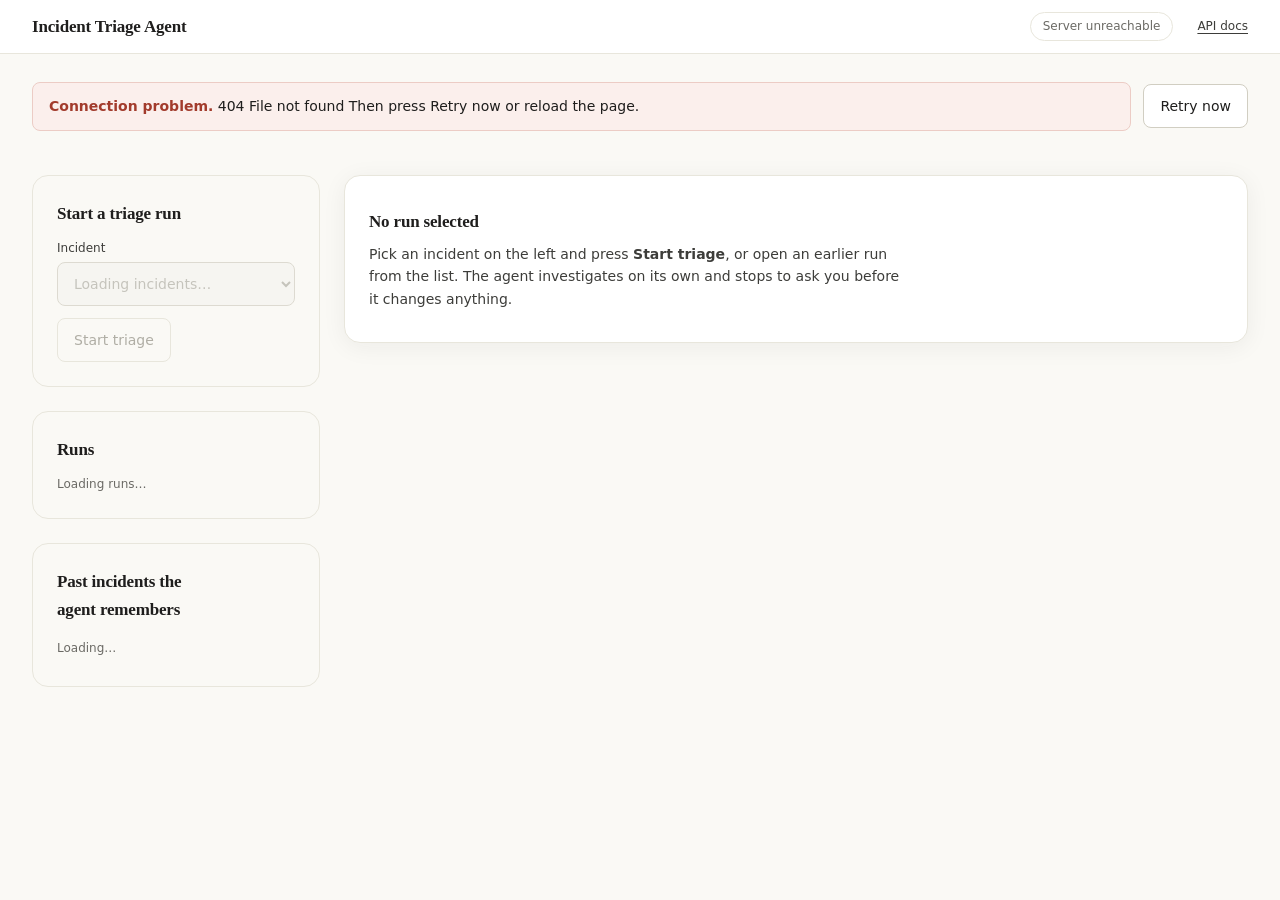
==== frontend/index.html @ 40b096b3 "refactor: src layout, frontend/ folder, pyproject.toml; remove non-source artifacts Structure (git m" ====
<!doctype html>
<html lang="en">
<head>
  <meta charset="utf-8">
  <meta name="viewport" content="width=device-width, initial-scale=1">
  <title>Incident Triage Agent</title>
  <link rel="icon" href="data:,">
  <link rel="stylesheet" href="/static/style.css">
</head>
<body>
<header class="topbar">
  <h1>Incident Triage Agent</h1>
  <span id="mode" class="mode">Connecting…</span>
  <a href="/docs" target="_blank" rel="noopener">API docs</a>
</header>
<div id="banner" class="banner" hidden>
  <p id="banner-text" class="error-box" role="alert"></p>
  <button id="banner-retry">Retry now</button>
</div>

<main class="layout">
  <aside class="sidebar">
    <section class="panel">
      <h2>Start a triage run</h2>
      <label for="scenario">Incident</label>
      <select id="scenario" disabled><option>Loading incidents…</option></select>
      <p id="scenario-alert" class="hint"></p>
      <button id="start" class="primary" disabled>Start triage</button>
    </section>
    <section class="panel">
      <h2>Runs</h2>
      <ul id="runs" class="run-list"><li class="state">Loading runs…</li></ul>
    </section>
    <section class="panel">
      <h2>Past incidents the agent remembers</h2>
      <ul id="memory" class="memory-list"><li class="state">Loading…</li></ul>
    </section>
  </aside>

  <section class="content">
    <section id="empty" class="panel empty-main">
      <h2>No run selected</h2>
      <p>Pick an incident on the left and press <b>Start triage</b>, or open an earlier run from the list.
        The agent investigates on its own and stops to ask you before it changes anything.</p>
    </section>

    <div id="run" hidden>
      <section class="panel run-head">
        <div class="run-title">
          <h2 id="run-title"></h2>
          <span id="run-status" class="status"></span>
        </div>
        <p id="run-alert" class="alert-text"></p>
        <dl class="stats">
          <div><dt>Step</dt><dd id="st-step">0</dd></div>
          <div><dt>Tokens</dt><dd id="st-tokens">0</dd></div>
          <div><dt>Cost</dt><dd id="st-cost">$0</dd></div>
          <div><dt>Model</dt><dd id="st-llm"></dd></div>
          <div><dt>Approvals</dt><dd id="st-approvals">None pending</dd></div>
        </dl>
        <div class="actions">
          <button id="pause">Pause run</button>
          <button id="resume">Resume run</button>
          <button id="cancel" class="danger">Cancel run</button>
        </div>
        <p id="run-error" class="error-box" role="alert" hidden></p>
      </section>

      <details id="thinking" class="panel thinking">
        <summary>
          <span id="th-dot" class="th-dot" aria-hidden="true"></span>
          <span id="th-title" class="th-title">Thinking…</span>
          <span id="th-line" class="th-line"></span>
        </summary>
        <ol id="th-phases" class="th-phases" aria-label="Agent phase"></ol>
        <div id="th-body" class="th-body"></div>
      </details>

      <section id="approval" class="panel decision" aria-labelledby="ap-title" tabindex="-1" hidden>
        <div class="ap-head">
          <h2 id="ap-title"></h2>
          <span class="risk">Needs your approval: changes production</span>
        </div>

        <div class="ap-grid">
          <div>
            <h3>What will happen</h3>
            <dl id="ap-fields" class="fields"></dl>
          </div>
          <div>
            <h3>Why the agent chose this</h3>
            <p id="ap-reason" class="ap-reason"></p>
            <p id="ap-earlier" class="state"></p>
            <div id="ap-confidence" class="confidence" hidden>
              <span class="conf-label">Confidence <b id="ap-conf-value"></b></span>
              <span class="meter" aria-hidden="true"><span id="ap-conf-bar"></span></span>
            </div>
          </div>
        </div>

        <h3>Incident context</h3>
        <p id="ap-incident" class="ap-incident"></p>
        <ul id="ap-findings" class="findings"></ul>

        <label for="ap-comment">Comment for the agent (optional)</label>
        <input id="ap-comment" placeholder="For example: approved, but watch the error rate for 10 minutes">
        <div class="actions">
          <button id="approve" class="primary">Approve change</button>
          <button id="reject" class="danger">Reject change</button>
        </div>
      </section>

      <p id="ap-receipt" class="receipt" role="status" hidden></p>

      <section id="report" class="panel report" hidden></section>

      <div class="columns">
        <section class="panel">
          <h2>Plan</h2>
          <ol id="plan" class="plan"></ol>
        </section>
        <section class="panel">
          <h2>Services (simulated)</h2>
          <table id="infra" class="infra"></table>
        </section>
      </div>

      <section class="panel">
        <h2>Message the agent</h2>
        <div class="composer">
          <textarea id="guidance" rows="2" aria-label="Message for the agent" aria-describedby="composer-hint"
                    placeholder="For example: prefer rollback over restart. Read at its next step."></textarea>
          <div class="composer-row">
            <span id="composer-hint" class="hint">Enter sends, Shift+Enter adds a line</span>
            <button id="send">Send to agent</button>
          </div>
        </div>
      </section>

      <section class="panel">
        <div class="section-head">
          <h2>Live trace</h2>
          <span id="conn" class="conn">Connecting…</span>
        </div>
        <p class="hint">Every step the agent takes: what it thought, which tools it called, and what came back.</p>
        <p id="trace-empty" class="state">Waiting for the first event…</p>
        <div id="timeline" class="timeline"></div>
      </section>
    </div>
  </section>
</main>
<script src="/static/app.js"></script>
</body>
</html>
---- static/style.css ----
/* Operator console. One loud element (the decision panel); everything else stays quiet.
   Tokens first: every colour, size, space and radius below comes from :root. */

/* ==========================================================================
   1. Tokens
   ========================================================================== */

:root {
  /* colour: Claude-style warm neutrals (anthropics/skills brand-guidelines palette).
     Coral is the one accent and is used sparingly; primary actions are charcoal. */
  --ink: #1f1e1d;            /* primary text */
  --ink-2: #3d3d3a;          /* secondary text */
  --muted: #6b6a65;          /* metadata (5.1:1 on paper) */
  --faint: #b0aea5;          /* disabled, brand mid gray */
  --paper: #faf9f5;          /* page, brand light */
  --panel: #ffffff;          /* raised surface */
  --inset: #f5f4f0;          /* controls and code: one step darker than their panel */
  --wash: #f0eee6;           /* selected row, user message bubble */
  --line: #e8e6dc;           /* faint warm border, brand light gray */
  --line-strong: #d1cec2;
  --primary: #262624;        /* charcoal primary button */
  --primary-hover: #141413;  /* brand dark */
  --on-primary: #ffffff;
  --accent: #d97757;         /* coral: live dots, meter, small marks only (not body text) */
  --accent-text: #a8482a;    /* coral dark enough for text (5.5:1 on paper) */
  --accent-bg: #fbf0eb;
  --accent-line: #f0cfc1;
  --amber: #9a5b13;          /* "a human must decide" */
  --amber-bg: #fbf4e8;
  --amber-line: #ead3ad;
  --green: #4f6b3a;          /* brand green, darkened for text */
  --green-line: #cfd8c2;
  --red: #a23b2c;
  --red-bg: #fbefec;
  --red-line: #ecccc5;

  /* type: one scale, ratio ~1.2 from a 14px body; weight and colour do most of the hierarchy */
  --fs-caption: 12px;
  --fs-body: 14px;
  --fs-h2: 17px;
  --fs-h1: 20px;
  --lh-body: 1.6;
  --font-ui: "Segoe UI", system-ui, -apple-system, Roboto, sans-serif;
  --font-head: "Iowan Old Style", Charter, "Palatino Linotype", Georgia, serif;
  --font-code: ui-monospace, SFMono-Regular, Menlo, Consolas, monospace;

  /* space: 4px base, multiples only */
  --s-1: 4px;
  --s-2: 8px;
  --s-3: 12px;
  --s-4: 16px;
  --s-5: 24px;
  --s-6: 32px;

  /* radius: small for pills' inner parts, control for inputs/buttons, card for panels */
  --r-control: 8px;
  --r-card: 16px;
  --shadow: 0 4px 24px rgba(31, 30, 29, 0.06);   /* the one depth level: soft, wide, offset */
  --r-pill: 999px;

  --hit: 44px;               /* minimum hit area */
  --ease-out: cubic-bezier(0.2, 0, 0, 1);
}


/* ==========================================================================
   2. Base: elements and text
   ========================================================================== */

* { box-sizing: border-box; }
body {
  margin: 0; background: var(--paper); color: var(--ink);
  font: var(--fs-body)/var(--lh-body) var(--font-ui);
  -webkit-font-smoothing: antialiased;
}
h1, h2, h3 { margin: 0; font-weight: 600; text-wrap: balance; }
h1, h2 { font-family: var(--font-head); letter-spacing: -0.01em; }
h1 { font-size: var(--fs-h1); }
h2 { font-size: var(--fs-h2); margin-bottom: var(--s-3); }
h3 { font-size: var(--fs-body); }
p, li, .ev-body, .hint { text-wrap: pretty; }
a { color: var(--ink-2); text-underline-offset: 3px; }
::selection { background: var(--accent-line); color: var(--ink); }
html { scrollbar-color: var(--line-strong) transparent; caret-color: var(--accent-text); }
code { font-family: var(--font-code); font-size: var(--fs-caption); }
.stats, .ev-when, .run-list .sub, .meta, .th-title, .infra, .mode { font-variant-numeric: tabular-nums; }


.hint, .alert-text { color: var(--muted); margin: var(--s-2) 0 var(--s-3); }
.hint { font-size: var(--fs-caption); }
label { display: block; font-size: var(--fs-caption); font-weight: 500; color: var(--ink-2); margin-bottom: var(--s-1); }


/* ==========================================================================
   3. Layout
   ========================================================================== */

.topbar { display: flex; align-items: center; gap: var(--s-5); padding: var(--s-3) var(--s-6);
  background: var(--panel); border-bottom: 1px solid var(--line); }
.topbar h1 { flex: 1; font-size: var(--fs-h2); }
.topbar a { font-size: var(--fs-caption); }
.mode { font-size: var(--fs-caption); color: var(--muted); padding: var(--s-1) var(--s-3);
  border: 1px solid var(--line); border-radius: var(--r-pill); }
.layout { display: grid; grid-template-columns: 288px minmax(0, 1fr); gap: var(--s-5);
  padding: var(--s-6); max-width: 1360px; margin: 0 auto; }
.sidebar, .content, #run { display: flex; flex-direction: column; gap: var(--s-5); }
#run[hidden] { display: none; }
.columns { display: grid; grid-template-columns: 1fr 1fr; gap: var(--s-5); }
.panel { background: var(--panel); border: 1px solid var(--line); border-radius: var(--r-card); padding: var(--s-5); }
.sidebar .panel { background: transparent; }
.content .panel, .composer { box-shadow: var(--shadow); }   /* the sidebar shares the canvas; a subtle edge is enough */


/* ==========================================================================
   4. Components
   ========================================================================== */

/* ---------------------------------------------------------------- buttons: secondary (default), primary, danger */
button {
  font: inherit; font-weight: 500; white-space: nowrap;
  min-height: var(--hit); min-width: var(--hit); padding: var(--s-2) var(--s-4);
  border: 1px solid var(--line-strong); border-radius: var(--r-control);
  background: var(--panel); color: var(--ink); cursor: pointer;
}
button.primary { background: var(--primary); border-color: var(--primary); color: var(--on-primary); }
button.danger { color: var(--red); border-color: var(--red-line); }
@media (hover: hover) {
  button:hover:not(:disabled) { background: var(--inset); border-color: var(--muted); }
  button.primary:hover:not(:disabled) { background: var(--primary-hover); border-color: var(--primary-hover); }
  button.danger:hover:not(:disabled) { background: var(--red-bg); border-color: var(--red); }
  .run-list li:hover { background: var(--inset); }
}
button:disabled { background: transparent; border-color: var(--line); color: var(--faint); cursor: not-allowed; }
button[aria-busy="true"] { cursor: progress; }
button[aria-busy="true"]::before { content: ""; display: inline-block; width: 10px; height: 10px; margin-right: var(--s-2);
  border: 2px solid currentColor; border-right-color: transparent; border-radius: 50%; vertical-align: -1px; }
:focus-visible { outline: 2px solid var(--accent-text); outline-offset: 2px; }
@media (prefers-reduced-motion: no-preference) {
  button { transition-property: scale, background-color, border-color; transition-duration: 150ms;
    transition-timing-function: ease-out; }
  button:active:not(:disabled) { scale: 0.96; }
  button[aria-busy="true"]::before { animation: spin 0.8s linear infinite; }
}
.actions { display: flex; gap: var(--s-2); flex-wrap: wrap; margin-top: var(--s-4); }

/* composer: one large rounded card holding the text and its send row (agent-ui) */
.composer { border: 1px solid var(--line-strong); border-radius: var(--r-card); background: var(--panel); padding: var(--s-3) var(--s-4); }
.composer:focus-within { outline: 2px solid var(--accent-text); outline-offset: 2px; }   /* replaces the textarea's own ring */
.composer textarea { display: block; width: 100%; min-height: 48px; max-height: 168px; field-sizing: content; resize: none;
  font: inherit; color: var(--ink); background: transparent; border: 0; padding: 0; outline: none; }
.composer-row { display: flex; align-items: center; justify-content: space-between; gap: var(--s-3); margin-top: var(--s-2); }
.composer-row .hint { margin: 0; }


/* ---------------------------------------------------------------- inputs */
select, input { font: inherit; width: 100%; min-height: var(--hit); padding: var(--s-2) var(--s-3);
  border: 1px solid var(--line-strong); border-radius: var(--r-control); background: var(--inset); color: var(--ink); }
select:disabled { color: var(--faint); }


/* ---------------------------------------------------------------- run header */
.run-title { display: flex; align-items: center; gap: var(--s-3); }
.run-title h2 { margin: 0; flex: 1; font-size: var(--fs-h1); }
.stats { display: flex; gap: var(--s-6); margin: 0; flex-wrap: wrap; }
.stats dt { font-size: var(--fs-caption); color: var(--muted); }
.stats dd { margin: 0; font-weight: 600; }
.stats dd.waiting { color: var(--amber); }

/* status pill: colour carries meaning, the text says it too */
.status { font-size: var(--fs-caption); font-weight: 500; padding: 0 var(--s-3); border-radius: var(--r-pill);
  border: 1px solid var(--line); background: var(--panel); white-space: nowrap; }
.s-running { color: var(--accent-text); border-color: var(--accent-line); background: var(--accent-bg); }
.s-waiting_approval, .s-escalated { color: var(--amber); border-color: var(--amber-line); background: var(--amber-bg); }
.s-completed, .s-healthy { color: var(--green); border-color: var(--green-line); }
.s-failed, .s-degraded, .s-down { color: var(--red); border-color: var(--red-line); }
.s-paused, .s-cancelled, .s-pending { color: var(--muted); }


/* ---------------------------------------------------------------- approval card: the one loud element */
.decision { border-color: var(--amber-line); background: var(--amber-bg); }
.decision h2 { font-size: var(--fs-h1); margin: 0; }
.decision h3 { margin: var(--s-5) 0 var(--s-2); color: var(--ink-2); }   /* more space above a heading than below */
.ap-grid h3 { margin-top: 0; }
.ap-head { display: flex; align-items: baseline; justify-content: space-between; gap: var(--s-3); margin-bottom: var(--s-4); }
.risk { font-size: var(--fs-caption); font-weight: 600; color: var(--red); padding: 0 var(--s-3);
  border: 1px solid var(--red-line); border-radius: var(--r-pill); background: var(--red-bg); white-space: nowrap; }
.ap-grid { display: grid; grid-template-columns: minmax(0, 1fr) minmax(0, 1fr); gap: var(--s-5); margin-bottom: var(--s-4); }
.fields { margin: 0; display: flex; flex-direction: column; gap: var(--s-2); }
.fields > div { display: grid; grid-template-columns: 112px minmax(0, 1fr); gap: var(--s-3); padding-bottom: var(--s-2);
  border-bottom: 1px solid var(--amber-line); }
.fields > div:last-child { border-bottom: 0; }
.fields dt { font-size: var(--fs-caption); color: var(--muted); }
.fields dd { margin: 0; font-weight: 600; overflow-wrap: anywhere; }
.fields dd span { display: block; font-weight: 400; font-size: var(--fs-caption); color: var(--muted); }
.ap-reason { margin: 0 0 var(--s-2); }
.confidence { display: flex; align-items: center; gap: var(--s-3); margin-top: var(--s-3); font-size: var(--fs-caption); }
.confidence[hidden] { display: none; }
.meter { flex: 1; max-width: 160px; height: 6px; border-radius: var(--r-pill); background: var(--panel);
  border: 1px solid var(--amber-line); overflow: hidden; }
.meter span { display: block; height: 100%; background: var(--accent); }
.ap-incident { margin: 0 0 var(--s-1); color: var(--ink-2); }
.findings { margin: 0 0 var(--s-4); padding-left: var(--s-5); }
.findings li { margin-bottom: var(--s-1); }
.decision input { background: var(--panel); }

.receipt { margin: 0; padding: var(--s-3) var(--s-5); border: 1px solid var(--line); border-radius: var(--r-card);
  background: var(--panel); color: var(--ink-2); }
.receipt[hidden] { display: none; }
.receipt .meta { color: var(--muted); }

.report { border-color: var(--green-line); }
.report.escalated { border-color: var(--amber-line); }
.report p { margin: var(--s-1) 0; }
.report ul { margin: var(--s-1) 0 0; padding-left: var(--s-5); }


/* ---------------------------------------------------------------- lists */
.run-list, .memory-list { list-style: none; padding: 0; margin: 0; }
.run-list { max-height: 320px; overflow: auto; overscroll-behavior: contain; }
.run-list li[data-id] { display: flex; flex-direction: column; align-items: flex-start; gap: var(--s-1);
  min-height: var(--hit); padding: var(--s-2) var(--s-3); border-radius: var(--r-control); cursor: pointer; }
.run-list li.active { background: var(--wash); }
.run-list .sub, .memory-list { font-size: var(--fs-caption); color: var(--muted); }
.memory-list li { padding: var(--s-1) 0; border-bottom: 1px solid var(--line); }
.memory-list li:last-child { border-bottom: 0; }
.plan { margin: 0; padding-left: var(--s-5); }
.plan li { margin-bottom: var(--s-1); }
.infra { width: 100%; border-collapse: collapse; font-size: var(--fs-caption); }
.infra td { padding: var(--s-2) var(--s-1); border-bottom: 1px solid var(--line); }


/* ---------------------------------------------------------------- trace: a label column says what kind of event each row is */
.timeline { display: flex; flex-direction: column; }
.ev { display: grid; grid-template-columns: 140px minmax(0, 1fr); gap: var(--s-4); padding: var(--s-3) 0;
  border-top: 1px solid var(--line); }
.ev-kind { font-size: var(--fs-caption); font-weight: 600; color: var(--muted); }
.ev-when { display: block; font-weight: 400; }
.ev-body { overflow-wrap: anywhere; }
.ev-body .meta { color: var(--muted); font-size: var(--fs-caption); }
.ev-body ol { margin: var(--s-1) 0 0; padding-left: var(--s-5); }
.ev-thought .ev-body { font-style: italic; }
.ev-guidance .ev-body { justify-self: start; max-width: 60ch; padding: var(--s-2) var(--s-3); border-radius: var(--r-card);
  background: var(--wash); }   /* your own messages: a soft gray bubble; agent output stays unbubbled */
.ev-fail .ev-kind, .ev-error .ev-kind { color: var(--red); }
.ev-warning .ev-kind, .ev-retry .ev-kind, .ev-approval_requested .ev-kind, .ev-approval_decided .ev-kind { color: var(--amber); }
.ev-run_finished .ev-kind, .ev-memory_saved .ev-kind { color: var(--green); }
.ev details summary { cursor: pointer; color: var(--ink-2); font-size: var(--fs-caption); }
.ev details pre { background: var(--inset); border: 1px solid var(--line); padding: var(--s-2); border-radius: var(--r-control);
  overflow: auto; white-space: pre-wrap; }


/* ---------------------------------------------------------------- thinking panel: one line collapsed, the reasoning when opened */
.thinking { padding: var(--s-3) var(--s-5); }
.thinking summary { display: flex; align-items: center; gap: var(--s-3); min-height: var(--hit); cursor: pointer; list-style: none; }
.thinking summary::-webkit-details-marker { display: none; }
.thinking summary::after { content: "Show reasoning"; font-size: var(--fs-caption); font-weight: 500; color: var(--ink-2); white-space: nowrap; }
.thinking[open] summary::after { content: "Hide reasoning"; }
.th-dot { width: 8px; height: 8px; border-radius: 50%; background: var(--faint); flex: none; }
.thinking.live .th-dot { background: var(--accent); }
.th-title { font-weight: 600; white-space: nowrap; }
.thinking.live .th-title { color: var(--accent-text); }
.th-line { flex: 1; color: var(--muted); overflow: hidden; text-overflow: ellipsis; white-space: nowrap; min-width: 0; }
.th-phases { display: flex; gap: var(--s-2); list-style: none; padding: 0; margin: var(--s-3) 0 var(--s-2);
  font-size: var(--fs-caption); color: var(--muted); flex-wrap: wrap; }
.th-phases li + li::before { content: "→"; margin-right: var(--s-2); color: var(--muted); }
.th-phases li.done { color: var(--ink); }
.th-phases li.now { color: var(--accent-text); font-weight: 600; }
.th-body { border-left: 2px solid var(--line); padding-left: var(--s-3); }
.th-body h3 { margin: var(--s-3) 0 var(--s-1); }
.th-body ol, .th-body ul { margin: 0; padding-left: var(--s-5); }
.th-step { margin: var(--s-2) 0; }
.th-step .why { font-style: italic; }
.th-step .meta { color: var(--muted); font-size: var(--fs-caption); }


/* ==========================================================================
   5. States: empty, loading, error
   ========================================================================== */

.state { margin: 0; color: var(--muted); font-size: var(--fs-caption); }
.empty-main { padding: var(--s-6) var(--s-5); }
.empty-main h2 { margin-bottom: var(--s-2); }
.empty-main p { margin: 0; color: var(--ink-2); max-width: 60ch; }
.error-box { margin: var(--s-4) 0 0; padding: var(--s-3) var(--s-4); border: 1px solid var(--red-line);
  border-radius: var(--r-control); background: var(--red-bg); color: var(--ink); }
.error-box b { color: var(--red); }
.error-box details { margin-top: var(--s-2); }
.error-box summary { cursor: pointer; color: var(--red); font-size: var(--fs-caption); }
.error-box pre { white-space: pre-wrap; overflow-wrap: anywhere; font-size: var(--fs-caption); margin: var(--s-2) 0 0; }
.banner { display: flex; align-items: center; gap: var(--s-3); max-width: 1360px; margin: var(--s-4) auto 0;
  padding: var(--s-3) var(--s-6); }
.banner[hidden] { display: none; }
.banner .error-box { margin: 0; flex: 1; }
.conn { font-size: var(--fs-caption); font-weight: 500; color: var(--muted); }
.conn::before { content: ""; display: inline-block; width: 8px; height: 8px; margin-right: var(--s-2);
  border-radius: 50%; background: var(--faint); }
.conn.live { color: var(--accent-text); }
.conn.live::before { background: var(--accent); }
.conn.lost { color: var(--amber); }
.conn.lost::before { background: var(--amber); }
.section-head { display: flex; align-items: baseline; justify-content: space-between; gap: var(--s-3); }
.section-head h2 { margin-bottom: 0; }


/* ==========================================================================
   6. Motion (only when the user allows it)
   ========================================================================== */

@media (prefers-reduced-motion: no-preference) {
  .thinking.live .th-dot { animation: pulse 1.4s ease-in-out infinite; }
}
@keyframes pulse { 0%, 100% { opacity: 1; } 50% { opacity: .25; } }
@keyframes spin { to { rotate: 360deg; } }

/* ==========================================================================
   7. Narrow screens
   ========================================================================== */

/* narrow screens: single column (kept from before; desktop is the target) */
@media (max-width: 900px) {
  .layout, .columns { grid-template-columns: 1fr; }
  .ev { grid-template-columns: 1fr; gap: var(--s-1); }
}
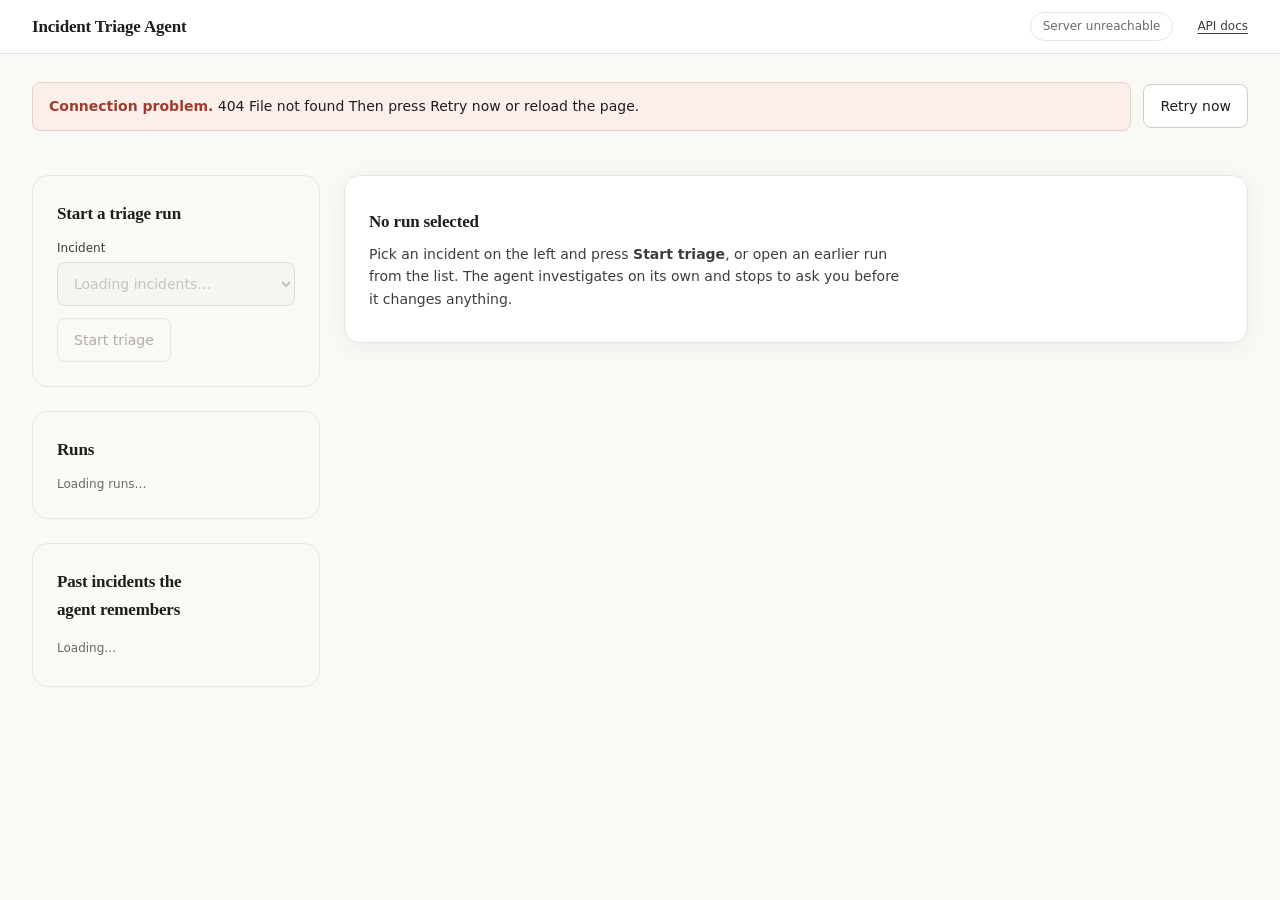
==== commit a6576f4f: "fix(ui): Vercel Web Interface Guidelines pass (vercel-labs/agent-skills web-design-guidelines) - pla" ====
--- a/frontend/index.html
+++ b/frontend/index.html
@@ -3,6 +3,7 @@
 <head>
   <meta charset="utf-8">
   <meta name="viewport" content="width=device-width, initial-scale=1">
+  <meta name="theme-color" content="#faf9f5">
   <title>Incident Triage Agent</title>
   <link rel="icon" href="data:,">
   <link rel="stylesheet" href="/static/style.css">
@@ -56,7 +57,7 @@
           <div><dt>Tokens</dt><dd id="st-tokens">0</dd></div>
           <div><dt>Cost</dt><dd id="st-cost">$0</dd></div>
           <div><dt>Model</dt><dd id="st-llm"></dd></div>
-          <div><dt>Approvals</dt><dd id="st-approvals">None pending</dd></div>
+          <div><dt>Approvals</dt><dd id="st-approvals" aria-live="polite">None pending</dd></div>
         </dl>
         <div class="actions">
           <button id="pause">Pause run</button>
@@ -103,7 +104,7 @@
         <ul id="ap-findings" class="findings"></ul>
 
         <label for="ap-comment">Comment for the agent (optional)</label>
-        <input id="ap-comment" placeholder="For example: approved, but watch the error rate for 10 minutes">
+        <input id="ap-comment" name="comment" autocomplete="off" placeholder="For example: approved, but watch the error rate for 10 minutes…">
         <div class="actions">
           <button id="approve" class="primary">Approve change</button>
           <button id="reject" class="danger">Reject change</button>
@@ -128,10 +129,10 @@
       <section class="panel">
         <h2>Message the agent</h2>
         <div class="composer">
-          <textarea id="guidance" rows="2" aria-label="Message for the agent" aria-describedby="composer-hint"
-                    placeholder="For example: prefer rollback over restart. Read at its next step."></textarea>
+          <textarea id="guidance" name="guidance" autocomplete="off" rows="2" aria-label="Message for the agent" aria-describedby="composer-hint"
+                    placeholder="For example: prefer rollback over restart…"></textarea>
           <div class="composer-row">
-            <span id="composer-hint" class="hint">Enter sends, Shift+Enter adds a line</span>
+            <span id="composer-hint" class="hint">Enter sends, Shift+Enter adds a line. The agent reads it at its next step.</span>
             <button id="send">Send to agent</button>
           </div>
         </div>
@@ -140,7 +141,7 @@
       <section class="panel">
         <div class="section-head">
           <h2>Live trace</h2>
-          <span id="conn" class="conn">Connecting…</span>
+          <span id="conn" class="conn" aria-live="polite">Connecting…</span>
         </div>
         <p class="hint">Every step the agent takes: what it thought, which tools it called, and what came back.</p>
         <p id="trace-empty" class="state">Waiting for the first event…</p>
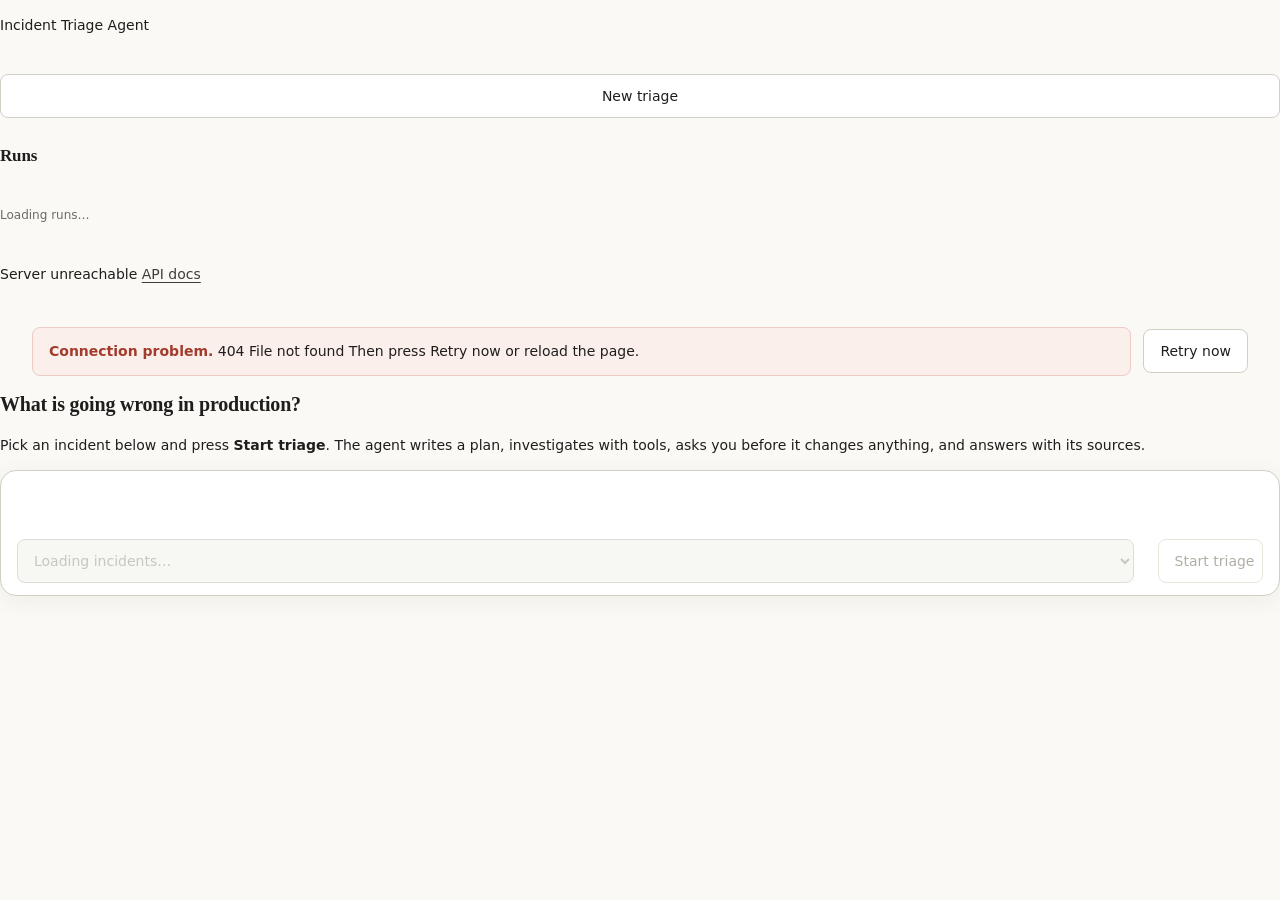
==== commit 86b16c95: "feat: token streaming and a chat-style console (plan, thinking, acting, result, sources) Streaming (" ====
--- a/frontend/index.html
+++ b/frontend/index.html
@@ -9,146 +9,114 @@
   <link rel="stylesheet" href="/static/style.css">
 </head>
 <body>
-<header class="topbar">
-  <h1>Incident Triage Agent</h1>
-  <span id="mode" class="mode">Connecting…</span>
-  <a href="/docs" target="_blank" rel="noopener">API docs</a>
-</header>
-<div id="banner" class="banner" hidden>
-  <p id="banner-text" class="error-box" role="alert"></p>
-  <button id="banner-retry">Retry now</button>
-</div>
+<aside class="sidebar">
+  <p class="brand">Incident Triage Agent</p>
+  <button id="new-run">New triage</button>
+  <h2>Runs</h2>
+  <ul id="runs" class="run-list"><li class="state">Loading runs…</li></ul>
+  <p class="side-foot"><span id="mode">Connecting…</span> <a href="/docs" target="_blank" rel="noopener">API docs</a></p>
+</aside>
 
-<main class="layout">
-  <aside class="sidebar">
-    <section class="panel">
-      <h2>Start a triage run</h2>
-      <label for="scenario">Incident</label>
-      <select id="scenario" disabled><option>Loading incidents…</option></select>
-      <p id="scenario-alert" class="hint"></p>
-      <button id="start" class="primary" disabled>Start triage</button>
-    </section>
-    <section class="panel">
-      <h2>Runs</h2>
-      <ul id="runs" class="run-list"><li class="state">Loading runs…</li></ul>
-    </section>
-    <section class="panel">
-      <h2>Past incidents the agent remembers</h2>
-      <ul id="memory" class="memory-list"><li class="state">Loading…</li></ul>
-    </section>
-  </aside>
+<main class="main">
+  <div id="banner" class="banner" hidden>
+    <p id="banner-text" class="error-box" role="alert"></p>
+    <button id="banner-retry">Retry now</button>
+  </div>
 
-  <section class="content">
-    <section id="empty" class="panel empty-main">
-      <h2>No run selected</h2>
-      <p>Pick an incident on the left and press <b>Start triage</b>, or open an earlier run from the list.
-        The agent investigates on its own and stops to ask you before it changes anything.</p>
+  <div class="thread">
+    <section id="empty" class="empty">
+      <h1>What is going wrong in production?</h1>
+      <p>Pick an incident below and press <b>Start triage</b>. The agent writes a plan, investigates with tools,
+        asks you before it changes anything, and answers with its sources.</p>
     </section>
 
-    <div id="run" hidden>
-      <section class="panel run-head">
-        <div class="run-title">
-          <h2 id="run-title"></h2>
-          <span id="run-status" class="status"></span>
-        </div>
-        <p id="run-alert" class="alert-text"></p>
+    <article id="run" hidden>
+      <header class="run-head">
+        <h1 id="run-title"></h1>
+        <span id="run-status" class="status"></span>
+        <span id="conn" class="conn" aria-live="polite"></span>
+      </header>
+      <div class="run-meta">
         <dl class="stats">
           <div><dt>Step</dt><dd id="st-step">0</dd></div>
           <div><dt>Tokens</dt><dd id="st-tokens">0</dd></div>
           <div><dt>Cost</dt><dd id="st-cost">$0</dd></div>
           <div><dt>Model</dt><dd id="st-llm"></dd></div>
-          <div><dt>Approvals</dt><dd id="st-approvals" aria-live="polite">None pending</dd></div>
         </dl>
-        <div class="actions">
-          <button id="pause">Pause run</button>
-          <button id="resume">Resume run</button>
-          <button id="cancel" class="danger">Cancel run</button>
+        <div class="controls">
+          <button id="pause">Pause</button>
+          <button id="resume">Resume</button>
+          <button id="cancel" class="danger">Cancel</button>
         </div>
-        <p id="run-error" class="error-box" role="alert" hidden></p>
+      </div>
+      <p id="run-error" class="error-box" role="alert" hidden></p>
+
+      <p id="query" class="bubble"></p>
+
+      <section class="block">
+        <h2>Plan</h2>
+        <ol id="plan" class="plan"></ol>
       </section>
 
-      <details id="thinking" class="panel thinking">
-        <summary>
-          <span id="th-dot" class="th-dot" aria-hidden="true"></span>
-          <span id="th-title" class="th-title">Thinking…</span>
-          <span id="th-line" class="th-line"></span>
-        </summary>
-        <ol id="th-phases" class="th-phases" aria-label="Agent phase"></ol>
-        <div id="th-body" class="th-body"></div>
-      </details>
+      <section class="block">
+        <h2 id="th-title" class="th-title">Thinking…</h2>
+        <div id="thoughts" class="thoughts"></div>
+      </section>
 
-      <section id="approval" class="panel decision" aria-labelledby="ap-title" tabindex="-1" hidden>
-        <div class="ap-head">
-          <h2 id="ap-title"></h2>
-          <span class="risk">Needs your approval: changes production</span>
-        </div>
+      <section class="block">
+        <h2>Acting</h2>
+        <ul id="acts" class="acts"><li class="state">No tool calls yet.</li></ul>
 
-        <div class="ap-grid">
-          <div>
-            <h3>What will happen</h3>
+        <section id="approval" class="decision" aria-labelledby="ap-title" tabindex="-1" hidden>
+          <div class="ap-head">
+            <h3 id="ap-title"></h3>
+            <span class="risk">Needs your approval: changes production</span>
+          </div>
+          <div class="ap-grid">
             <dl id="ap-fields" class="fields"></dl>
-          </div>
-          <div>
-            <h3>Why the agent chose this</h3>
-            <p id="ap-reason" class="ap-reason"></p>
-            <p id="ap-earlier" class="state"></p>
-            <div id="ap-confidence" class="confidence" hidden>
-              <span class="conf-label">Confidence <b id="ap-conf-value"></b></span>
-              <span class="meter" aria-hidden="true"><span id="ap-conf-bar"></span></span>
+            <div>
+              <p id="ap-reason" class="ap-reason"></p>
+              <div id="ap-confidence" class="confidence" hidden>
+                <span>Confidence <b id="ap-conf-value"></b></span>
+                <span class="meter" aria-hidden="true"><span id="ap-conf-bar"></span></span>
+              </div>
+              <ul id="ap-findings" class="findings"></ul>
             </div>
           </div>
-        </div>
+          <label for="ap-comment">Comment for the agent (optional)</label>
+          <input id="ap-comment" name="comment" autocomplete="off" placeholder="For example: approved, but watch the error rate…">
+          <div class="actions">
+            <button id="approve" class="primary">Approve change</button>
+            <button id="reject" class="danger">Reject change</button>
+          </div>
+        </section>
+        <p id="ap-receipt" class="receipt" role="status" hidden></p>
+      </section>
 
-        <h3>Incident context</h3>
-        <p id="ap-incident" class="ap-incident"></p>
-        <ul id="ap-findings" class="findings"></ul>
+      <section id="result" class="block" hidden>
+        <h2>Result</h2>
+        <div id="answer" class="answer"></div>
+      </section>
 
-        <label for="ap-comment">Comment for the agent (optional)</label>
-        <input id="ap-comment" name="comment" autocomplete="off" placeholder="For example: approved, but watch the error rate for 10 minutes…">
-        <div class="actions">
-          <button id="approve" class="primary">Approve change</button>
-          <button id="reject" class="danger">Reject change</button>
+      <section id="sources-block" class="block" hidden>
+        <h2>Sources</h2>
+        <ol id="sources" class="sources"></ol>
+        <div class="outcome">
+          <div><h3>Done</h3><ul id="done"></ul></div>
+          <div><h3>Not done</h3><ul id="not-done"></ul></div>
         </div>
       </section>
+    </article>
+  </div>
 
-      <p id="ap-receipt" class="receipt" role="status" hidden></p>
-
-      <section id="report" class="panel report" hidden></section>
-
-      <div class="columns">
-        <section class="panel">
-          <h2>Plan</h2>
-          <ol id="plan" class="plan"></ol>
-        </section>
-        <section class="panel">
-          <h2>Services (simulated)</h2>
-          <table id="infra" class="infra"></table>
-        </section>
-      </div>
-
-      <section class="panel">
-        <h2>Message the agent</h2>
-        <div class="composer">
-          <textarea id="guidance" name="guidance" autocomplete="off" rows="2" aria-label="Message for the agent" aria-describedby="composer-hint"
-                    placeholder="For example: prefer rollback over restart…"></textarea>
-          <div class="composer-row">
-            <span id="composer-hint" class="hint">Enter sends, Shift+Enter adds a line. The agent reads it at its next step.</span>
-            <button id="send">Send to agent</button>
-          </div>
-        </div>
-      </section>
-
-      <section class="panel">
-        <div class="section-head">
-          <h2>Live trace</h2>
-          <span id="conn" class="conn" aria-live="polite">Connecting…</span>
-        </div>
-        <p class="hint">Every step the agent takes: what it thought, which tools it called, and what came back.</p>
-        <p id="trace-empty" class="state">Waiting for the first event…</p>
-        <div id="timeline" class="timeline"></div>
-      </section>
+  <div class="composer">
+    <textarea id="composer" name="message" autocomplete="off" rows="2" aria-label="Message"></textarea>
+    <div class="composer-row">
+      <select id="scenario" aria-label="Incident" disabled><option>Loading incidents…</option></select>
+      <span id="composer-hint" class="hint"></span>
+      <button id="send" class="primary" disabled>Start triage</button>
     </div>
-  </section>
+  </div>
 </main>
 <script src="/static/app.js"></script>
 </body>
